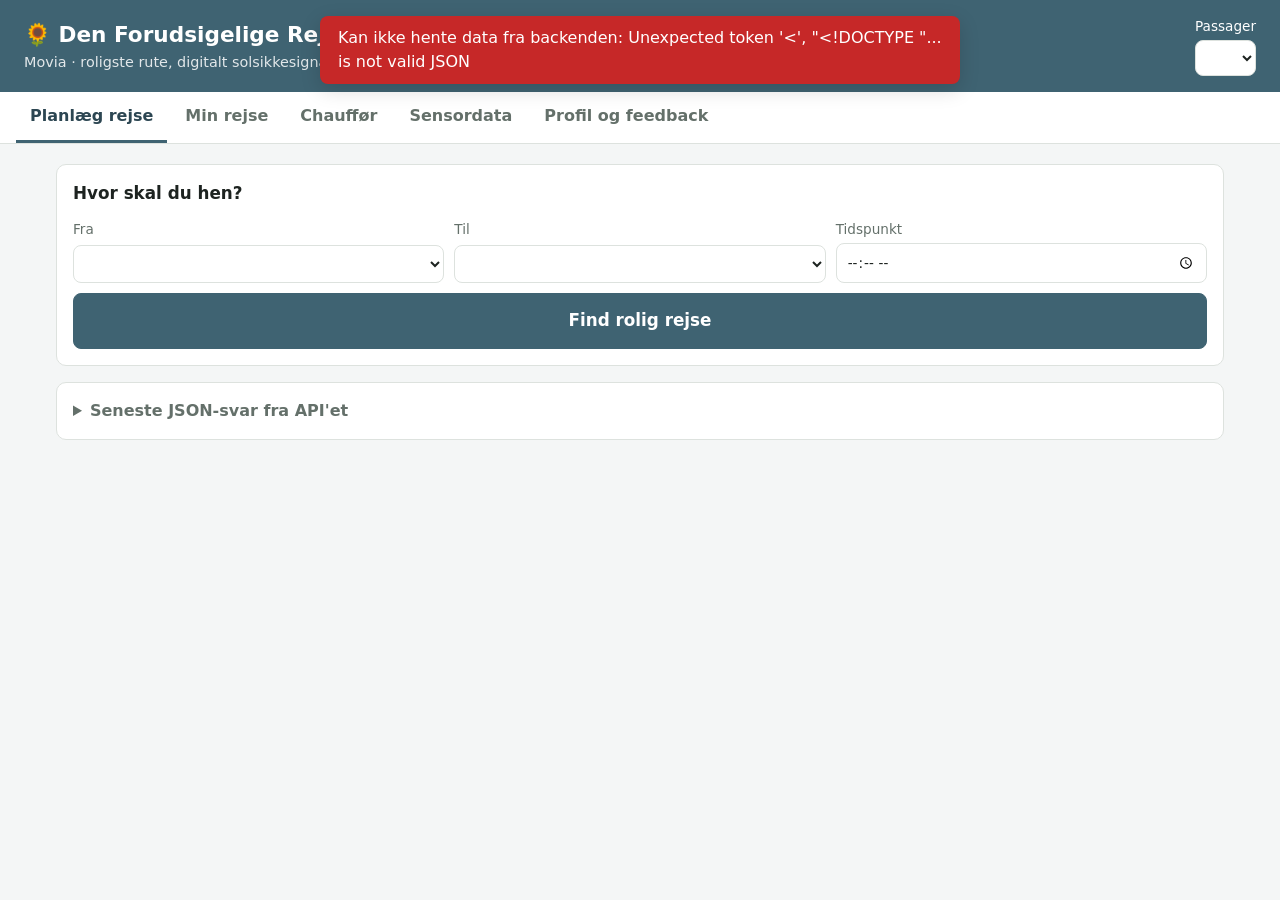
==== 1-Movia/frontend/index.html @ fa40c3c6 "prototyper" ====
<!DOCTYPE html>
<html lang="da">
<head>
  <meta charset="UTF-8">
  <meta name="viewport" content="width=device-width, initial-scale=1">
  <title>Movia – Den Forudsigelige Rejse</title>
  <link rel="icon" href="data:,">
  <link rel="stylesheet" href="style.css">
  <!-- Roligt, lav-stimuli udtryk: afdæmpede farver og god luft (afsnit 4.1) -->
  <style>:root { --brand: #3f6372; --brand-dark: #2c4652; --brand-soft: #e7eff2; --bg: #f4f6f6; }</style>
  <style>
    .option { display: grid; gap: 6px; }
    .option .time { font-size: 1.4rem; font-weight: 700; color: var(--brand-dark); }
    .level-ROLIG { background: #e3f3e4; color: var(--ok); }
    .level-MIDDEL { background: #fff1d6; color: var(--warn); }
    .level-TRAVL { background: #fde4e4; color: var(--danger); }
    .heat { display: grid; grid-template-columns: repeat(3, 1fr); gap: 8px; }
    .heat div { border-radius: var(--radius); padding: 12px; text-align: center; }
    .heat strong { display: block; }
    .timeline { list-style: none; margin: 0; padding: 0; }
    .timeline li { display: grid; grid-template-columns: 24px 60px 1fr; gap: 10px; align-items: center; padding: 10px 0; }
    .timeline .dot { width: 16px; height: 16px; border-radius: 50%; border: 3px solid var(--border); margin: 0 auto; }
    .timeline .PASSERET { color: var(--muted); }
    .timeline .PASSERET .dot { background: var(--border); }
    .timeline .HER .dot { background: var(--brand); border-color: var(--brand); }
    .timeline .HER { font-weight: 700; }
    .big { font-size: 1.05rem; padding: 14px 16px; }
    .signal { font-size: 1.2rem; padding: 18px; border-radius: var(--radius); background: #fff6d8; border: 2px solid #e7c14a; }
  </style>
</head>
<body data-api-port="5201">
  <header>
    <div>
      <h1>🌻 Den Forudsigelige Rejse</h1>
      <p>Movia · roligste rute, digitalt solsikkesignal og visuel tidslinje</p>
    </div>
    <label style="color:#fff">Passager
      <select id="passenger-select"></select>
    </label>
  </header>

  <nav class="tabs">
    <button class="active" data-tab="plan">Planlæg rejse</button>
    <button data-tab="trip">Min rejse</button>
    <button data-tab="driver">Chauffør</button>
    <button data-tab="sensors">Sensordata</button>
    <button data-tab="profile">Profil og feedback</button>
  </nav>

  <main>
    <!-- P1: Planlæg rolig rejse -->
    <section class="tab active" id="tab-plan">
      <div class="card">
        <h2>Hvor skal du hen?</h2>
        <form id="search-form">
          <div class="row">
            <label>Fra <select name="from_stop_id" required></select></label>
            <label>Til <select name="to_stop_id" required></select></label>
            <label>Tidspunkt <input type="time" name="time"></label>
          </div>
          <button class="big">Find rolig rejse</button>
        </form>
      </div>
      <div id="recommendation"></div>
      <div class="grid" id="options"></div>
      <div id="heatmap"></div>
    </section>

    <!-- P4: Guid rejsen -->
    <section class="tab" id="tab-trip">
      <div class="card">
        <label>Rejse <select id="trip-select"></select></label>
      </div>
      <div id="trip-view"><p class="empty">Vælg en afgang under "Planlæg rejse".</p></div>
    </section>

    <!-- P3: Chaufførens skærm -->
    <section class="tab" id="tab-driver">
      <div class="card">
        <label>Chaufførens bus <select id="bus-select"></select></label>
        <p class="muted">Signalet viser kun en kode og et stop – aldrig passagerens navn eller diagnose.</p>
      </div>
      <div id="driver-signals"></div>
    </section>

    <!-- P2: Sensordata -->
    <section class="tab" id="tab-sensors">
      <div class="kpis" id="stats-kpis"></div>
      <div class="card">
        <div class="toolbar">
          <h2 style="margin:0;flex:1">Busser – aktuelt varmekort</h2>
          <button id="simulate-button" class="secondary">Simulér nye sensormålinger</button>
        </div>
        <div id="fleet-table"></div>
      </div>
      <div class="card">
        <h2>Registrér måling manuelt</h2>
        <form id="reading-form" class="row">
          <label>Bus <select name="bus_id" data-number required></select></label>
          <label>Område <select name="area"><option>FORREST</option><option>MIDTEN</option><option>BAGERST</option></select></label>
          <label>Støj (dB) <input type="number" name="noise_db" min="30" max="100" value="55" required></label>
          <label>Trængsel (%) <input type="number" name="crowding_pct" min="0" max="100" value="40" required></label>
          <button>Send måling</button>
        </form>
      </div>
    </section>

    <!-- Profil (FR6) og feedback (FR7) -->
    <section class="tab" id="tab-profile">
      <div class="grid wide">
        <div class="card">
          <h2>Min profil</h2>
          <form id="profile-form">
            <input type="hidden" name="id">
            <label>Navn <input name="name" required></label>
            <label>Uddannelsessted <input name="school"></label>
            <label>Digitalt solsikkesignal
              <select name="sunflower_enabled" data-number>
                <option value="1">Slået til – chaufføren får besked, når jeg stiger på</option>
                <option value="0">Slået fra</option>
              </select>
            </label>
            <label>Giv mig besked
              <select name="notify_stops_before" data-number>
                <option value="1">1 stop før jeg skal af</option>
                <option value="2">2 stop før</option>
                <option value="3">3 stop før</option>
              </select>
            </label>
            <div class="actions"><button>Gem profil</button><button type="button" class="secondary" data-reset>Ny passager</button></div>
          </form>
        </div>
        <div class="card">
          <h2>Feedback fra rejser</h2>
          <div id="feedback-table"></div>
        </div>
      </div>
    </section>

    <details class="card">
      <summary>Seneste JSON-svar fra API'et</summary>
      <pre id="last-response" class="json">Ingen kald endnu</pre>
    </details>
  </main>

  <div id="toast" class="toast"></div>
  <script src="api.js"></script>
  <script src="app.js"></script>
</body>
</html>
---- 1-Movia/frontend/style.css ----
/* Fælles stylesheet – ens i alle prototyper. Kun farverne i :root er projektspecifikke. */
:root {
  --brand: #2f6f4e;
  --brand-dark: #1f4d36;
  --brand-soft: #e6f1eb;
  --bg: #f5f6f4;
  --surface: #ffffff;
  --text: #1d2320;
  --muted: #64706a;
  --border: #dde2de;
  --ok: #2e7d32;
  --warn: #b26a00;
  --danger: #c62828;
  --radius: 10px;
  font-family: system-ui, -apple-system, "Segoe UI", Roboto, sans-serif;
}

* { box-sizing: border-box; }
[hidden] { display: none !important; }

body {
  margin: 0;
  background: var(--bg);
  color: var(--text);
  line-height: 1.5;
}

header {
  background: var(--brand);
  color: #fff;
  padding: 16px 24px;
  display: flex;
  flex-wrap: wrap;
  align-items: center;
  justify-content: space-between;
  gap: 12px;
}

header h1 { margin: 0; font-size: 1.35rem; }
header p { margin: 0; opacity: 0.85; font-size: 0.9rem; }
header select { max-width: 260px; }

.tabs {
  display: flex;
  gap: 4px;
  overflow-x: auto;
  background: var(--surface);
  border-bottom: 1px solid var(--border);
  padding: 0 16px;
}

.tabs button {
  background: none;
  border: none;
  border-bottom: 3px solid transparent;
  border-radius: 0;
  color: var(--muted);
  padding: 12px 14px;
  font-weight: 600;
  white-space: nowrap;
}

.tabs button.active { color: var(--brand-dark); border-bottom-color: var(--brand); }
.tabs button:hover { background: var(--brand-soft); color: var(--brand-dark); }

main { max-width: 1200px; margin: 0 auto; padding: 20px 16px 60px; }

.tab { display: none; }
.tab.active { display: block; }

.grid { display: grid; gap: 16px; grid-template-columns: repeat(auto-fit, minmax(280px, 1fr)); }
.grid.wide { grid-template-columns: repeat(auto-fit, minmax(420px, 1fr)); }
.grid > * { min-width: 0; }   /* brede tabeller scroller inde i kortet i stedet for at gøre siden bredere */

.card {
  background: var(--surface);
  border: 1px solid var(--border);
  border-radius: var(--radius);
  padding: 16px;
  margin-bottom: 16px;
}

.card h2, .card h3 { margin: 0 0 12px; font-size: 1.05rem; }
.card.highlight { border-color: var(--brand); box-shadow: 0 0 0 2px var(--brand-soft); }

.kpis { display: grid; gap: 12px; grid-template-columns: repeat(auto-fit, minmax(160px, 1fr)); margin-bottom: 16px; }
.kpi { background: var(--surface); border: 1px solid var(--border); border-radius: var(--radius); padding: 14px; }
.kpi .value { font-size: 1.6rem; font-weight: 700; color: var(--brand-dark); }
.kpi .label { color: var(--muted); font-size: 0.85rem; }

form { display: grid; gap: 10px; }
form .row { display: grid; gap: 10px; grid-template-columns: repeat(auto-fit, minmax(140px, 1fr)); }
label { display: grid; gap: 4px; font-size: 0.85rem; color: var(--muted); min-width: 0; }
fieldset { border: 1px solid var(--border); border-radius: var(--radius); padding: 10px; }
fieldset label { display: inline-flex; align-items: center; gap: 6px; margin-right: 12px; color: var(--text); }

input, select, textarea, button {
  font: inherit;
  border-radius: 8px;
  border: 1px solid var(--border);
  padding: 8px 10px;
  background: var(--surface);
  color: var(--text);
}

/* Felter har ellers en fast standardbredde (en <select> er fx lige så bred som sin længste option),
   som kan skubbe formularen ud over kortet */
input, select, textarea { min-width: 0; max-width: 100%; }

textarea { min-height: 80px; resize: vertical; }
input[type="checkbox"], input[type="radio"] { padding: 0; }

button {
  background: var(--brand);
  border-color: var(--brand);
  color: #fff;
  font-weight: 600;
  cursor: pointer;
}

button:hover { background: var(--brand-dark); }
button.secondary { background: var(--surface); color: var(--brand-dark); border-color: var(--border); }
button.secondary:hover { background: var(--brand-soft); }
button.danger { background: var(--danger); border-color: var(--danger); }
button.small { padding: 4px 8px; font-size: 0.8rem; }
button:disabled { opacity: 0.5; cursor: not-allowed; }

.actions { display: flex; flex-wrap: wrap; gap: 6px; }
.toolbar { display: flex; flex-wrap: wrap; gap: 8px; align-items: end; margin-bottom: 12px; }

.table-wrap { overflow-x: auto; }
table { width: 100%; border-collapse: collapse; font-size: 0.9rem; }
th, td { text-align: left; padding: 8px 10px; border-bottom: 1px solid var(--border); vertical-align: top; }
th { color: var(--muted); font-weight: 600; font-size: 0.8rem; text-transform: uppercase; letter-spacing: 0.03em; }
td.num, th.num { text-align: right; font-variant-numeric: tabular-nums; }

.badge {
  display: inline-block;
  padding: 2px 8px;
  border-radius: 999px;
  font-size: 0.75rem;
  font-weight: 600;
  background: var(--brand-soft);
  color: var(--brand-dark);
}

.badge.ok { background: #e3f3e4; color: var(--ok); }
.badge.warn { background: #fff1d6; color: var(--warn); }
.badge.danger { background: #fde4e4; color: var(--danger); }
.badge.muted { background: #eceeed; color: var(--muted); }

.muted { color: var(--muted); }
.empty { color: var(--muted); font-style: italic; }
.list { list-style: none; padding: 0; margin: 0; }
.list li { padding: 8px 0; border-bottom: 1px solid var(--border); }
.list li:last-child { border-bottom: none; }

details.card summary { cursor: pointer; font-weight: 600; color: var(--muted); }

pre.json {
  background: #1d2320;
  color: #d8e8de;
  padding: 12px;
  border-radius: 8px;
  overflow-x: auto;
  font-size: 0.8rem;
  max-height: 320px;
}

.toast {
  position: fixed;
  top: 16px;
  left: 50%;
  transform: translate(-50%, -200%);
  opacity: 0;
  background: var(--ok);
  color: #fff;
  padding: 10px 18px;
  border-radius: 8px;
  box-shadow: 0 6px 20px rgba(0, 0, 0, 0.15);
  transition: transform 0.25s, opacity 0.25s;
  z-index: 10;
  max-width: calc(100% - 32px);
}

.toast.show { transform: translate(-50%, 0); opacity: 1; }
.toast.error { background: var(--danger); }

@media (max-width: 600px) {
  header { padding: 12px 16px; }
  .grid.wide { grid-template-columns: 1fr; }
}
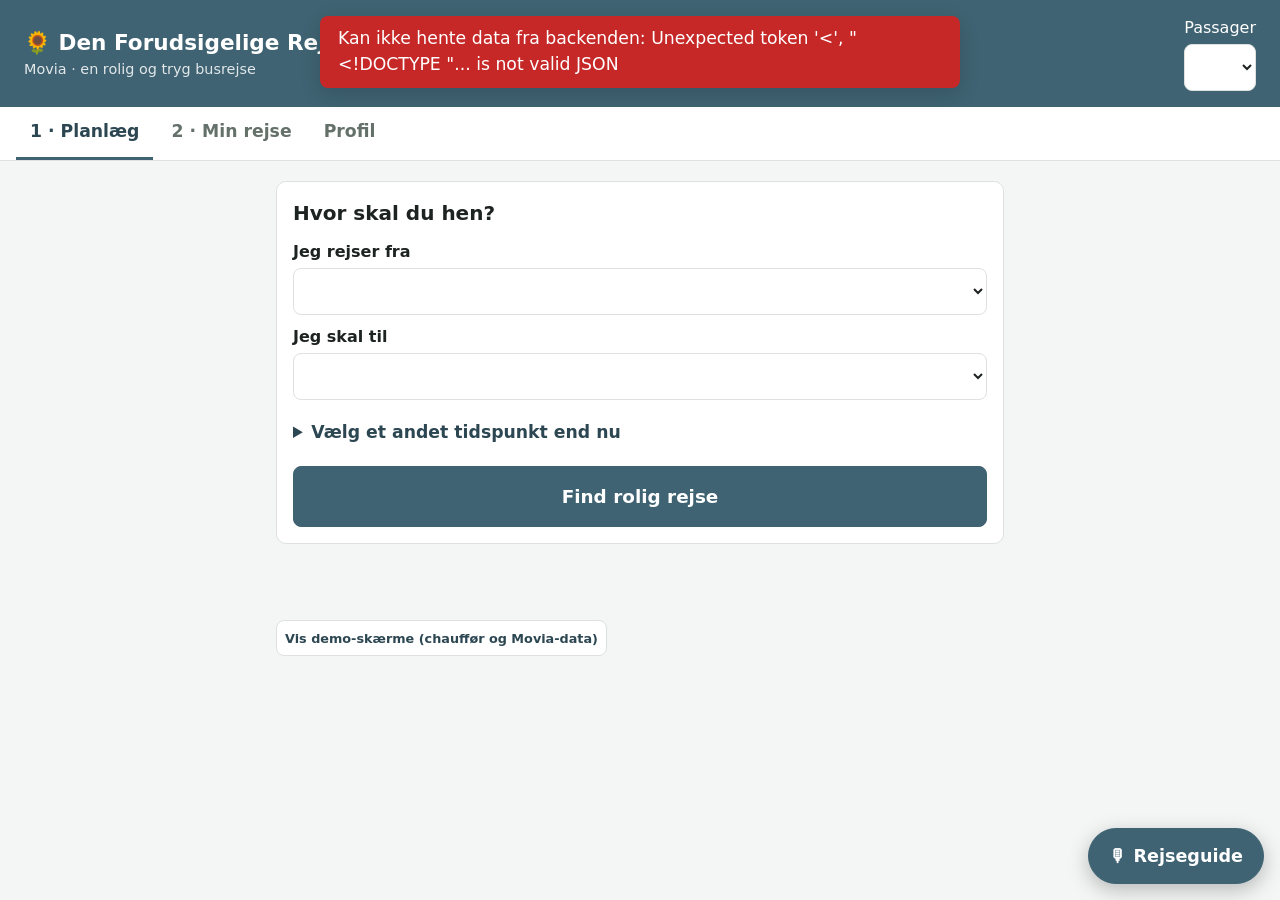
==== commit 22125628: "opdateringer" ====
--- a/1-Movia/frontend/index.html
+++ b/1-Movia/frontend/index.html
@@ -9,42 +9,94 @@
   <!-- Roligt, lav-stimuli udtryk: afdæmpede farver og god luft (afsnit 4.1) -->
   <style>:root { --brand: #3f6372; --brand-dark: #2c4652; --brand-soft: #e7eff2; --bg: #f4f6f6; }</style>
   <style>
-    .option { display: grid; gap: 6px; }
-    .option .time { font-size: 1.4rem; font-weight: 700; color: var(--brand-dark); }
+    /* Enkel brugerflade: én kolonne, stor tekst, store knapper og én ting ad gangen */
+    body { font-size: 1.08rem; }
+    main { max-width: 760px; }
+    body.demo main { max-width: 1200px; }
+    button { min-height: 48px; }
+    button.small { min-height: 36px; }
+    .big { font-size: 1.15rem; padding: 16px 18px; width: 100%; }
+    label { font-size: 1rem; color: var(--text); font-weight: 600; }
+    input, select, textarea { padding: 12px; }
+    .card h2 { font-size: 1.25rem; }
+    .demo-only { display: none !important; }
+    body.demo .demo-only { display: revert !important; }
+    body.demo .tabs .demo-only { display: inline-block !important; }
+    body.demo section.tab.demo-only { display: none !important; }
+    body.demo section.tab.demo-only.active { display: block !important; }
+    details.more { margin-top: 12px; }
+    details.more > summary { cursor: pointer; font-weight: 600; color: var(--brand-dark); padding: 10px 0; }
+    footer { max-width: 760px; margin: 0 auto; padding: 0 16px 110px; }
+
+    /* Anbefalet rejse */
+    .best .time { font-size: 2rem; font-weight: 800; color: var(--brand-dark); line-height: 1.2; }
+    .best p { margin: 6px 0; }
     .level-ROLIG { background: #e3f3e4; color: var(--ok); }
     .level-MIDDEL { background: #fff1d6; color: var(--warn); }
     .level-TRAVL { background: #fde4e4; color: var(--danger); }
-    .heat { display: grid; grid-template-columns: repeat(3, 1fr); gap: 8px; }
-    .heat div { border-radius: var(--radius); padding: 12px; text-align: center; }
+    .heat { display: grid; grid-template-columns: repeat(3, 1fr); gap: 8px; margin: 10px 0; }
+    .heat div { border-radius: var(--radius); padding: 10px; text-align: center; }
     .heat strong { display: block; }
-    .timeline { list-style: none; margin: 0; padding: 0; }
+    .other { display: grid; grid-template-columns: 1fr auto; gap: 10px; align-items: center; padding: 12px 0; border-bottom: 1px solid var(--border); }
+    .other:last-child { border-bottom: none; }
+    .other .time { font-weight: 700; font-size: 1.15rem; }
+
+    /* Min rejse */
+    .steps { display: grid; grid-template-columns: repeat(3, 1fr); gap: 6px; margin-bottom: 16px; }
+    .steps div { text-align: center; padding: 10px 6px; border-radius: var(--radius); background: var(--surface); border: 1px solid var(--border); color: var(--muted); font-weight: 600; }
+    .steps .done { background: var(--brand-soft); color: var(--brand-dark); border-color: var(--brand-soft); }
+    .steps .now { background: var(--brand); color: #fff; border-color: var(--brand); }
+    .message { background: var(--brand-soft); border-radius: var(--radius); padding: 16px; font-size: 1.25rem; font-weight: 600; color: var(--brand-dark); margin-bottom: 12px; }
+    .timeline { list-style: none; margin: 0 0 12px; padding: 0; }
     .timeline li { display: grid; grid-template-columns: 24px 60px 1fr; gap: 10px; align-items: center; padding: 10px 0; }
     .timeline .dot { width: 16px; height: 16px; border-radius: 50%; border: 3px solid var(--border); margin: 0 auto; }
     .timeline .PASSERET { color: var(--muted); }
     .timeline .PASSERET .dot { background: var(--border); }
     .timeline .HER .dot { background: var(--brand); border-color: var(--brand); }
     .timeline .HER { font-weight: 700; }
-    .big { font-size: 1.05rem; padding: 14px 16px; }
+    .rating { display: grid; grid-template-columns: repeat(5, 1fr); gap: 6px; }
+    .rating button { background: var(--surface); color: var(--text); border-color: var(--border); font-size: 1.5rem; }
+    .rating button.chosen { background: var(--brand); border-color: var(--brand); }
+    .check { display: flex; gap: 10px; align-items: center; font-weight: 400; }
+    .check input { width: 22px; height: 22px; }
     .signal { font-size: 1.2rem; padding: 18px; border-radius: var(--radius); background: #fff6d8; border: 2px solid #e7c14a; }
+
+    /* Rejseguiden: stemmeassistent */
+    #guide-button { position: fixed; right: 16px; bottom: 16px; z-index: 5; border-radius: 999px; padding: 14px 20px; font-size: 1.1rem; box-shadow: 0 6px 20px rgba(0, 0, 0, 0.25); }
+    #guide { position: fixed; right: 16px; bottom: 16px; z-index: 6; width: min(400px, calc(100% - 32px)); max-height: min(620px, calc(100% - 32px));
+             display: grid; grid-template-rows: auto 1fr auto auto; background: var(--surface); border: 1px solid var(--border); border-radius: 16px;
+             box-shadow: 0 10px 40px rgba(0, 0, 0, 0.3); overflow: hidden; }
+    #guide header { padding: 12px 14px; }
+    #guide header h2 { margin: 0; font-size: 1.1rem; }
+    #guide-log { overflow-y: auto; padding: 12px; display: grid; gap: 8px; align-content: start; min-height: 140px; }
+    .bubble { padding: 10px 12px; border-radius: 14px; max-width: 88%; line-height: 1.4; }
+    .bubble.guide { background: var(--brand-soft); color: var(--brand-dark); justify-self: start; }
+    .bubble.me { background: var(--brand); color: #fff; justify-self: end; }
+    #guide-chips { display: flex; gap: 6px; overflow-x: auto; padding: 0 12px 8px; }
+    #guide-chips button { white-space: nowrap; flex: none; }
+    #guide-form { display: grid; grid-template-columns: auto 1fr auto; gap: 6px; padding: 10px 12px 12px; border-top: 1px solid var(--border); }
+    #mic-button { font-size: 1.3rem; min-width: 56px; }
+    #mic-button.listening { background: var(--danger); border-color: var(--danger); animation: pulse 1.2s infinite; }
+    @keyframes pulse { 50% { box-shadow: 0 0 0 10px rgba(198, 40, 40, 0.15); } }
   </style>
 </head>
 <body data-api-port="5201">
   <header>
     <div>
       <h1>🌻 Den Forudsigelige Rejse</h1>
-      <p>Movia · roligste rute, digitalt solsikkesignal og visuel tidslinje</p>
+      <p>Movia · en rolig og tryg busrejse</p>
     </div>
-    <label style="color:#fff">Passager
+    <label style="color:#fff;font-weight:400">Passager
       <select id="passenger-select"></select>
     </label>
   </header>
 
   <nav class="tabs">
-    <button class="active" data-tab="plan">Planlæg rejse</button>
-    <button data-tab="trip">Min rejse</button>
-    <button data-tab="driver">Chauffør</button>
-    <button data-tab="sensors">Sensordata</button>
-    <button data-tab="profile">Profil og feedback</button>
+    <button class="active" data-tab="plan">1 · Planlæg</button>
+    <button data-tab="trip">2 · Min rejse</button>
+    <button data-tab="profile">Profil</button>
+    <button class="demo-only" data-tab="driver">Chauffør</button>
+    <button class="demo-only" data-tab="sensors">Movia-data</button>
   </nav>
 
   <main>
@@ -53,29 +105,62 @@
       <div class="card">
         <h2>Hvor skal du hen?</h2>
         <form id="search-form">
-          <div class="row">
-            <label>Fra <select name="from_stop_id" required></select></label>
-            <label>Til <select name="to_stop_id" required></select></label>
+          <label>Jeg rejser fra <select name="from_stop_id" required></select></label>
+          <label>Jeg skal til <select name="to_stop_id" required></select></label>
+          <details class="more" style="margin-top:0">
+            <summary>Vælg et andet tidspunkt end nu</summary>
             <label>Tidspunkt <input type="time" name="time"></label>
-          </div>
+          </details>
           <button class="big">Find rolig rejse</button>
         </form>
       </div>
       <div id="recommendation"></div>
-      <div class="grid" id="options"></div>
-      <div id="heatmap"></div>
+      <div id="options"></div>
     </section>
 
     <!-- P4: Guid rejsen -->
     <section class="tab" id="tab-trip">
-      <div class="card">
-        <label>Rejse <select id="trip-select"></select></label>
-      </div>
-      <div id="trip-view"><p class="empty">Vælg en afgang under "Planlæg rejse".</p></div>
-    </section>
-
-    <!-- P3: Chaufførens skærm -->
-    <section class="tab" id="tab-driver">
+      <div id="trip-view"><p class="empty">Du har ikke valgt en rejse endnu. Gå til Planlæg.</p></div>
+      <details class="more card">
+        <summary>Mine andre rejser</summary>
+        <label>Vis rejse <select id="trip-select"></select></label>
+      </details>
+    </section>
+
+    <!-- Profil (FR6) -->
+    <section class="tab" id="tab-profile">
+      <div class="card">
+        <h2>Min profil</h2>
+        <form id="profile-form">
+          <input type="hidden" name="id">
+          <label>Navn <input name="name" required></label>
+          <label>Uddannelsessted <input name="school"></label>
+          <label>Solsikkesignal til chaufføren
+            <select name="sunflower_enabled" data-number>
+              <option value="1">Til – chaufføren får besked, når jeg stiger på</option>
+              <option value="0">Fra</option>
+            </select>
+          </label>
+          <label>Rejseguiden læser beskeder højt
+            <select name="voice_guide" data-number>
+              <option value="1">Til</option>
+              <option value="0">Fra – kun tekst</option>
+            </select>
+          </label>
+          <label>Giv mig besked
+            <select name="notify_stops_before" data-number>
+              <option value="1">1 stop før jeg skal af</option>
+              <option value="2">2 stop før</option>
+              <option value="3">3 stop før</option>
+            </select>
+          </label>
+          <div class="actions"><button>Gem profil</button><button type="button" class="secondary demo-only" data-reset>Ny passager</button></div>
+        </form>
+      </div>
+    </section>
+
+    <!-- P3: Chaufførens skærm (demo) -->
+    <section class="tab demo-only" id="tab-driver">
       <div class="card">
         <label>Chaufførens bus <select id="bus-select"></select></label>
         <p class="muted">Signalet viser kun en kode og et stop – aldrig passagerens navn eller diagnose.</p>
@@ -83,8 +168,8 @@
       <div id="driver-signals"></div>
     </section>
 
-    <!-- P2: Sensordata -->
-    <section class="tab" id="tab-sensors">
+    <!-- P2: Sensordata og feedback til Movia (demo) -->
+    <section class="tab demo-only" id="tab-sensors">
       <div class="kpis" id="stats-kpis"></div>
       <div class="card">
         <div class="toolbar">
@@ -92,6 +177,16 @@
           <button id="simulate-button" class="secondary">Simulér nye sensormålinger</button>
         </div>
         <div id="fleet-table"></div>
+      </div>
+      <div class="grid wide">
+        <div class="card">
+          <h2>Linjer og stoppesteder</h2>
+          <div id="line-table"></div>
+        </div>
+        <div class="card">
+          <h2>Feedback fra rejser</h2>
+          <div id="feedback-table"></div>
+        </div>
       </div>
       <div class="card">
         <h2>Registrér måling manuelt</h2>
@@ -105,43 +200,40 @@
       </div>
     </section>
 
-    <!-- Profil (FR6) og feedback (FR7) -->
-    <section class="tab" id="tab-profile">
-      <div class="grid wide">
-        <div class="card">
-          <h2>Min profil</h2>
-          <form id="profile-form">
-            <input type="hidden" name="id">
-            <label>Navn <input name="name" required></label>
-            <label>Uddannelsessted <input name="school"></label>
-            <label>Digitalt solsikkesignal
-              <select name="sunflower_enabled" data-number>
-                <option value="1">Slået til – chaufføren får besked, når jeg stiger på</option>
-                <option value="0">Slået fra</option>
-              </select>
-            </label>
-            <label>Giv mig besked
-              <select name="notify_stops_before" data-number>
-                <option value="1">1 stop før jeg skal af</option>
-                <option value="2">2 stop før</option>
-                <option value="3">3 stop før</option>
-              </select>
-            </label>
-            <div class="actions"><button>Gem profil</button><button type="button" class="secondary" data-reset>Ny passager</button></div>
-          </form>
-        </div>
-        <div class="card">
-          <h2>Feedback fra rejser</h2>
-          <div id="feedback-table"></div>
-        </div>
-      </div>
-    </section>
-
-    <details class="card">
+    <details class="card demo-only">
       <summary>Seneste JSON-svar fra API'et</summary>
       <pre id="last-response" class="json">Ingen kald endnu</pre>
     </details>
   </main>
+
+  <footer>
+    <button class="small secondary" id="demo-button">Vis demo-skærme (chauffør og Movia-data)</button>
+  </footer>
+
+  <!-- Rejseguiden: taler med brugeren og guider gennem rejsen og appen -->
+  <button id="guide-button">🎙 Rejseguide</button>
+  <aside id="guide" hidden aria-label="Rejseguide">
+    <header>
+      <h2>🎙 Rejseguide</h2>
+      <div class="actions">
+        <button class="small secondary" id="voice-button" title="Slå oplæsning til eller fra">🔊 Læser højt</button>
+        <button class="small secondary" id="guide-close" aria-label="Luk rejseguiden">✕</button>
+      </div>
+    </header>
+    <div id="guide-log" aria-live="polite"></div>
+    <div id="guide-chips">
+      <button class="small secondary" data-say="Hjælp mig med denne side">Hjælp mig</button>
+      <button class="small secondary" data-say="Hvor langt er der igen?">Hvor langt igen?</button>
+      <button class="small secondary" data-say="Jeg er steget på">Jeg er steget på</button>
+      <button class="small secondary" data-say="Hvor er der roligt i bussen?">Hvor er der roligt?</button>
+      <button class="small secondary" data-say="Hvad er solsikkesignalet?">Solsikkesignal</button>
+    </div>
+    <form id="guide-form">
+      <button type="button" id="mic-button" title="Tal til rejseguiden" aria-label="Tal til rejseguiden">🎤</button>
+      <input name="message" placeholder="Tal eller skriv – fx: til Nørreport" autocomplete="off" aria-label="Besked til rejseguiden">
+      <button>Send</button>
+    </form>
+  </aside>
 
   <div id="toast" class="toast"></div>
   <script src="api.js"></script>
